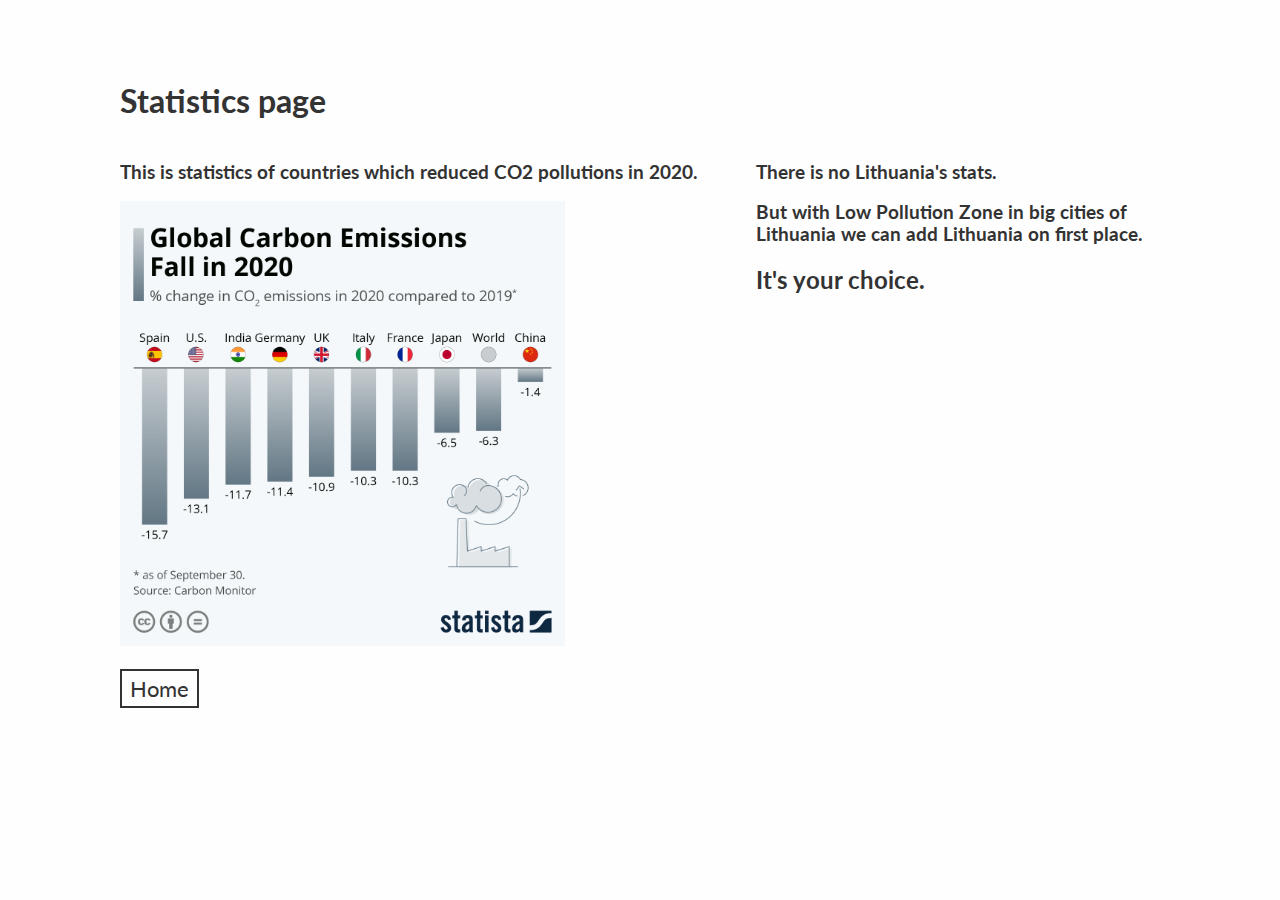
==== src/stat.html @ d7f0c227 "feat: add stats page" ====
<!DOCTYPE html>
<html lang="en">
<head>
    <meta charset="UTF-8">
    <meta http-equiv="X-UA-Compatible" content="IE=edge">
    <meta name="viewport" content="width=device-width, initial-scale=1.0">
    <title>Statistics of pollution of Uzupio LPZ</title>
    <link rel="stylesheet" href="./styles/index.css">
</head>
<body>
    <div class="container">
        <h1>Statistics page</h1>
        <div class="stats-wrap">
            <div>
                <h3>This is statistics of countries which reduced CO2 pollutions in 2020.</h3>
                <img src="./assets/imgs/stat.jpeg" alt="Statistics" class="stat-img">
            </div>
            <div>        
                <h3>There is no Lithuania's stats.</h3>
                <h3>But with Low Pollution Zone in big cities of Lithuania we can add Lithuania on first place.</h3>
                <h2>It's your choice.</h2>
            </div>
        </div>
        

        <a href="./index.html" class="settings-btn">Home</a>
    </div>
</body>
</html>
---- src/styles/index.css ----
@import url('https://fonts.googleapis.com/css2?family=Lato:wght@400;700&display=swap');

body {
    margin: 0;
    background-color: #fefefe;
    color: #333;
    font-family: 'Lato', sans-serif;

}

h1,
h3 {
    /* margin: 0; */
}
.container {
    margin: 0 auto;
    padding: 60px 120px;
    max-width: 1200px;
    /* background-color: pink; */
}

.zone-data {
    display: flex;
    justify-content: space-between;
    width: 100%;
    margin: 2rem 0;
}

.zone-data__start, 
.zone-data__actual, 
.zone-data__scale, 
.zone-data__map {
    border: 2px solid #333;
    width: 40%;
    display: flex;
    flex-direction: column;
    align-items: flex-start;
    justify-content: space-between;
    padding: 40px;
    background-color: lightgrey;
}

.zone-data__start .zone-data__wrap, 
.zone-data__actual .zone-data__wrap {
    width: 100%;
    display: flex;
    justify-content: space-between;
    margin: 8px 0;
}

.back-data {
    border: 2px solid #333;
    padding: 4px;
}

.zone-data__map {
    width: 60%;
}

.zone-data__map-wrap {
    position: relative;
}

.zone-data__map img {
    width: 100%;
}

.zone-data__map .camera {
    position: absolute;
    width: 24px;
}

.zone-data__map .camera:nth-of-type(2) {
    left: 115px;
    top: 45px;
}

.zone-data__map .camera:nth-of-type(3) {
    left: 85px;
    top: 110px;
}

.zone-data__map .camera:nth-of-type(4) {
    left: 40px;
    top: 230px;
}

.zone-data__map .camera:nth-of-type(5) {
    left: 335px;
    top: 355px;
}

.zone-data__map .camera:nth-of-type(6) {
    left: 590px;
    top: 160px;
}

.zone-data__map .camera:nth-of-type(7) {
    left: 520px;
    top: 50px;
}

.zone-data__map .sensor {
    position: absolute;
    width: 24px;

}

.zone-data__map #sensor1 {
    left: 190px;
    top: 240px;
    background-color: rgba(255, 0, 0, 0.8);
}

.zone-data__map #sensor2 {
    left: 350px;
    top: 190px;
    background-color: rgba(255, 217, 0, 0.8);
}

.zone-data__map #sensor3 {
    left: 250px;
    top: 285px;
    background-color: rgba(94, 255, 0, 0.8);
}

.zone-data__map #sensor4 {
    left: 140px;
    top: 140px;
    background-color: rgba(94, 255, 0, 0.8);
}

.zone-data__scale {
    width: 20%;
}

.zone-data__scale .zone-data__wrap {
    width: 100%;
    display: flex;
    justify-content: space-between;
    margin: 8px 0;
    padding: 4px;
}

.zone-data__scale .zone-data__wrap.red-color {
    border: 4px red solid;
}

.zone-data__scale .zone-data__wrap.yellow-color {
    border: 4px rgb(255, 217, 0) solid;
}

.zone-data__scale .zone-data__wrap.green-color {
    border: 4px green solid;
}

a.settings-btn,
a.settings-btn:active,
a.settings-btn:checked  {
    display: inline-block;
    padding: 4px 8px;
    border: 2px solid #333;
    font-size: 1.4rem;
    color: #333;
    text-decoration: none;
    margin-top: 20px;
}
.stat-img {
    width: 70%;
}

.stats-wrap {
    display: flex;
}
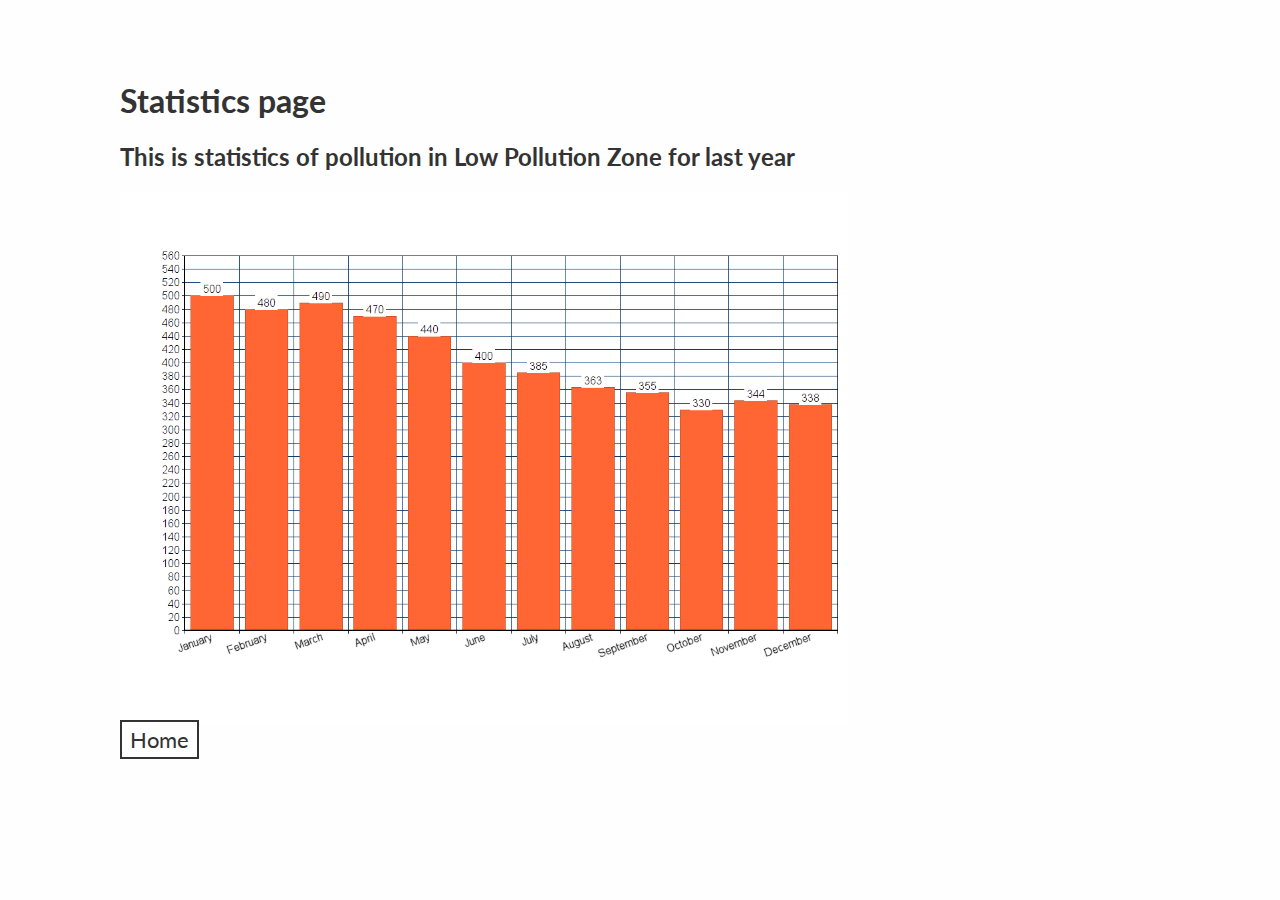
==== commit 09ea35f5: "fix: fix stat page" ====
--- a/src/stat.html
+++ b/src/stat.html
@@ -10,19 +10,8 @@
 <body>
     <div class="container">
         <h1>Statistics page</h1>
-        <div class="stats-wrap">
-            <div>
-                <h3>This is statistics of countries which reduced CO2 pollutions in 2020.</h3>
-                <img src="./assets/imgs/stat.jpeg" alt="Statistics" class="stat-img">
-            </div>
-            <div>        
-                <h3>There is no Lithuania's stats.</h3>
-                <h3>But with Low Pollution Zone in big cities of Lithuania we can add Lithuania on first place.</h3>
-                <h2>It's your choice.</h2>
-            </div>
-        </div>
-        
-
+        <h2>This is statistics of pollution in Low Pollution Zone for last year</h2>
+        <img src="./assets/imgs/stat.png" alt="Statistics" class="stat-img">
         <a href="./index.html" class="settings-btn">Home</a>
     </div>
 </body>
--- a/src/styles/index.css
+++ b/src/styles/index.css
@@ -157,18 +157,13 @@
 a.settings-btn,
 a.settings-btn:active,
 a.settings-btn:checked  {
-    display: inline-block;
     padding: 4px 8px;
     border: 2px solid #333;
     font-size: 1.4rem;
     color: #333;
     text-decoration: none;
-    margin-top: 20px;
 }
 .stat-img {
     width: 70%;
-}
-
-.stats-wrap {
-    display: flex;
+    display: block;
 }